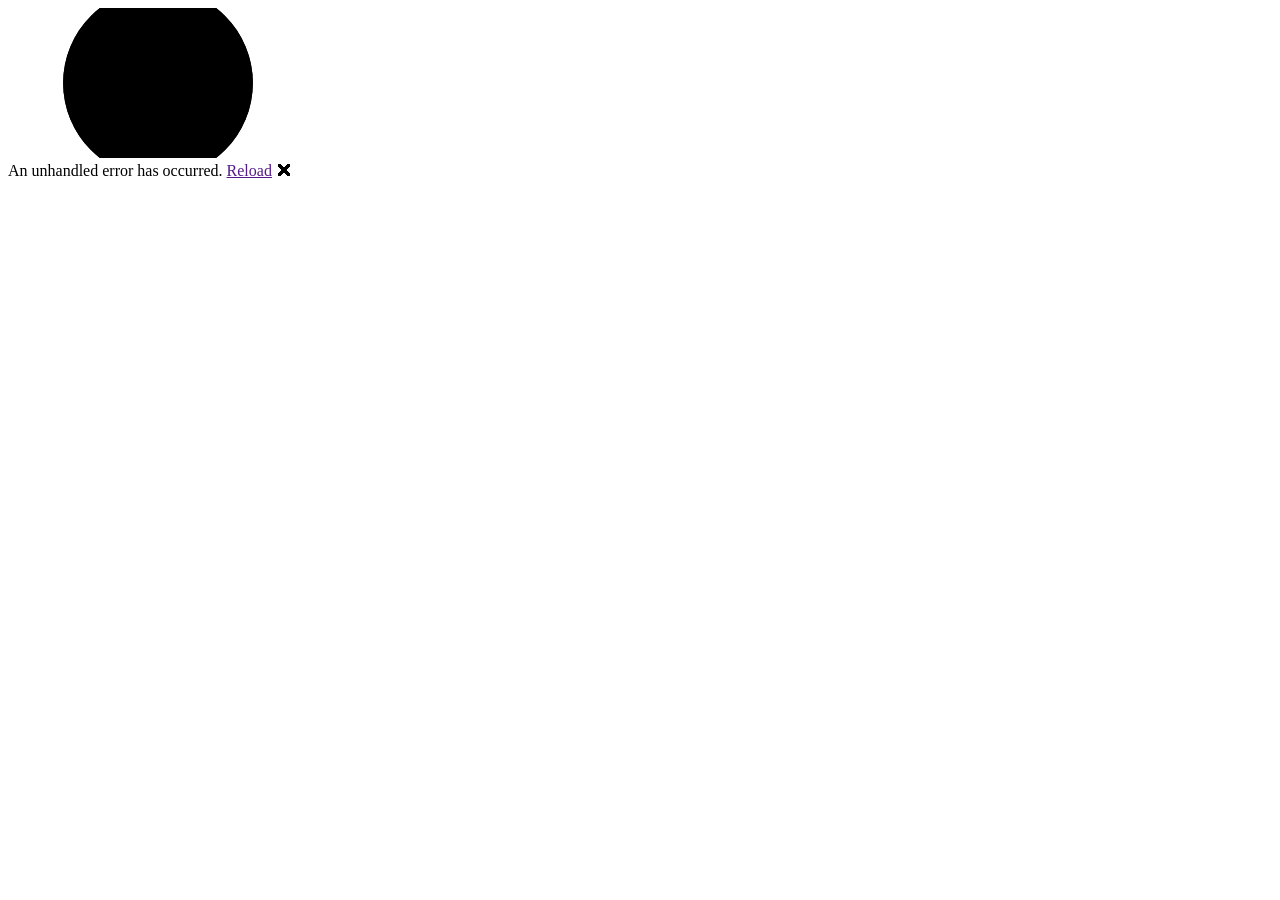
==== index.html @ 2ca9baeb "Clean Blazor deployment" ====
<!DOCTYPE html>
<html lang="en">

<head>
    <meta charset="utf-8" />
    <meta name="viewport" content="width=device-width, initial-scale=1.0, maximum-scale=1.0, user-scalable=no" />
    <title>ChristmasSurprise</title>
    <base href="/christmas-surprise/" />
    <link href="css/bootstrap/bootstrap.min.css" rel="stylesheet" />
    <link href="css/app.css" rel="stylesheet" />
    <link rel="icon" type="image/png" href="favicon.png" />
    <link href="ChristmasSurprise.styles.css" rel="stylesheet" />
    <link href="https://fonts.googleapis.com/css2?family=Great+Vibes&family=Montserrat:wght@300;400;700&display=swap"
        rel="stylesheet">
</head>

<body>
    <div id="app">
        <svg class="loading-progress">
            <circle r="40%" cx="50%" cy="50%" />
            <circle r="40%" cx="50%" cy="50%" />
        </svg>
        <div class="loading-progress-text"></div>
    </div>

    <div id="blazor-error-ui">
        An unhandled error has occurred.
        <a href="" class="reload">Reload</a>
        <a class="dismiss">🗙</a>
    </div>
    <script src="_framework/blazor.webassembly.js"></script>
    <script src="js/snow.js"></script>
    <script src="js/confetti.js"></script>
</body>

</html>
---- css/app.css ----
:root {
    --bg-color: #0b1026;
    --text-color: #ffffff;
    --accent-color: #FFD700;
    --glass-bg: rgba(255, 255, 255, 0.1);
    --glass-border: rgba(255, 255, 255, 0.2);
}

html,
body {
    font-family: 'Montserrat', sans-serif;
    background: radial-gradient(circle at top, #1a2342 0%, #0b1026 100%);
    color: var(--text-color);
    margin: 0;
    padding: 0;
    overflow-x: hidden;
    min-height: 100vh;
}

/* Elegant Golden Bokeh Effects */
body::before,
body::after {
    content: '';
    position: fixed;
    border-radius: 50%;
    background: radial-gradient(circle, rgba(255, 215, 0, 0.4) 0%, transparent 70%);
    animation: float 6s infinite ease-in-out;
    pointer-events: none;
    z-index: 1;
}

body::before {
    width: 150px;
    height: 150px;
    top: 10%;
    left: 5%;
    animation-delay: 0s;
}

body::after {
    width: 100px;
    height: 100px;
    top: 20%;
    right: 10%;
    animation-delay: 3s;
}

@keyframes float {

    0%,
    100% {
        transform: translateY(0) scale(1);
        opacity: 0.3;
    }

    50% {
        transform: translateY(-20px) scale(1.1);
        opacity: 0.6;
    }
}

h1,
h2,
h3,
h4,
h5,
h6 {
    font-family: 'Great Vibes', cursive;
    color: var(--accent-color);
}

a {
    color: var(--accent-color);
    text-decoration: none;
    transition: color 0.3s;
}

a:hover {
    color: #fff;
}

.glass-panel {
    background: var(--glass-bg);
    backdrop-filter: blur(10px);
    -webkit-backdrop-filter: blur(10px);
    border: 1px solid var(--glass-border);
    border-radius: 15px;
    padding: 2rem;
    box-shadow: 0 4px 30px rgba(0, 0, 0, 0.1);
}

/* Scrollbar */
::-webkit-scrollbar {
    width: 10px;
}

::-webkit-scrollbar-track {
    background: var(--bg-color);
}

::-webkit-scrollbar-thumb {
    background: var(--glass-border);
    border-radius: 5px;
}

::-webkit-scrollbar-thumb:hover {
    background: var(--accent-color);
}

#blazor-error-ui {
    background: #ffcccc;
    color: #333;
    bottom: 0;
    box-shadow: 0 -1px 2px rgba(0, 0, 0, 0.2);
    display: none;
    left: 0;
    padding: 0.6rem 1.25rem 0.7rem 1.25rem;
    position: fixed;
    width: 100%;
    z-index: 1000;
}

.loading-progress {
    position: relative;
    display: block;
    width: 8rem;
    height: 8rem;
    margin: 20vh auto 1rem auto;
}

.loading-progress circle {
    fill: none;
    stroke: var(--glass-border);
    stroke-width: 0.6rem;
    transform-origin: 50% 50%;
    transform: rotate(-90deg);
}

.loading-progress circle:last-child {
    stroke: var(--accent-color);
    stroke-dasharray: calc(3.141 * var(--blazor-load-percentage, 0%) * 0.8), 500%);
    transition: stroke-dasharray 0.05s ease-in-out;
}

.loading-progress-text {
    position: absolute;
    text-align: center;
    font-weight: bold;
    inset: calc(20vh + 3.25rem) 0 auto 0.2rem;
    color: var(--accent-color);
}

.loading-progress-text:after {
    content: var(--blazor-load-percentage-text, "Loading");
}

/* Timeline Animations */
@keyframes pathGlow {
    from {
        box-shadow:
            0 0 20px rgba(255, 215, 0, 0.8),
            0 0 40px rgba(255, 215, 0, 0.5),
            0 0 60px rgba(255, 215, 0, 0.3);
    }

    to {
        box-shadow:
            0 0 30px rgba(255, 215, 0, 1),
            0 0 60px rgba(255, 215, 0, 0.7),
            0 0 90px rgba(255, 215, 0, 0.5);
    }
}

@keyframes lampsFlicker {

    0%,
    100% {
        opacity: 0.8;
    }

    50% {
        opacity: 1;
    }
}
---- ChristmasSurprise.styles.css ----
/* /Shared/MainLayout.razor.rz.scp.css */
.page[b-cvc89kakkw] {
    position: relative;
    display: flex;
    flex-direction: column;
}

main[b-cvc89kakkw] {
    flex: 1;
}

.sidebar[b-cvc89kakkw] {
    background-image: linear-gradient(180deg, rgb(5, 39, 103) 0%, #3a0647 70%);
}

.top-row[b-cvc89kakkw] {
    background-color: #f7f7f7;
    border-bottom: 1px solid #d6d5d5;
    justify-content: flex-end;
    height: 3.5rem;
    display: flex;
    align-items: center;
}

    .top-row[b-cvc89kakkw]  a, .top-row[b-cvc89kakkw]  .btn-link {
        white-space: nowrap;
        margin-left: 1.5rem;
        text-decoration: none;
    }

    .top-row[b-cvc89kakkw]  a:hover, .top-row[b-cvc89kakkw]  .btn-link:hover {
        text-decoration: underline;
    }

    .top-row[b-cvc89kakkw]  a:first-child {
        overflow: hidden;
        text-overflow: ellipsis;
    }

@media (max-width: 640.98px) {
    .top-row:not(.auth)[b-cvc89kakkw] {
        display: none;
    }

    .top-row.auth[b-cvc89kakkw] {
        justify-content: space-between;
    }

    .top-row[b-cvc89kakkw]  a, .top-row[b-cvc89kakkw]  .btn-link {
        margin-left: 0;
    }
}

@media (min-width: 641px) {
    .page[b-cvc89kakkw] {
        flex-direction: row;
    }

    .sidebar[b-cvc89kakkw] {
        width: 250px;
        height: 100vh;
        position: sticky;
        top: 0;
    }

    .top-row[b-cvc89kakkw] {
        position: sticky;
        top: 0;
        z-index: 1;
    }

    .top-row.auth[b-cvc89kakkw]  a:first-child {
        flex: 1;
        text-align: right;
        width: 0;
    }

    .top-row[b-cvc89kakkw], article[b-cvc89kakkw] {
        padding-left: 2rem !important;
        padding-right: 1.5rem !important;
    }
}
/* /Shared/NavMenu.razor.rz.scp.css */
.navbar-toggler[b-9xy5wpb96s] {
    background-color: rgba(255, 255, 255, 0.1);
}

.top-row[b-9xy5wpb96s] {
    height: 3.5rem;
    background-color: rgba(0,0,0,0.4);
}

.navbar-brand[b-9xy5wpb96s] {
    font-size: 1.1rem;
}

.oi[b-9xy5wpb96s] {
    width: 2rem;
    font-size: 1.1rem;
    vertical-align: text-top;
    top: -2px;
}

.nav-item[b-9xy5wpb96s] {
    font-size: 0.9rem;
    padding-bottom: 0.5rem;
}

    .nav-item:first-of-type[b-9xy5wpb96s] {
        padding-top: 1rem;
    }

    .nav-item:last-of-type[b-9xy5wpb96s] {
        padding-bottom: 1rem;
    }

    .nav-item[b-9xy5wpb96s]  a {
        color: #d7d7d7;
        border-radius: 4px;
        height: 3rem;
        display: flex;
        align-items: center;
        line-height: 3rem;
    }

.nav-item[b-9xy5wpb96s]  a.active {
    background-color: rgba(255,255,255,0.25);
    color: white;
}

.nav-item[b-9xy5wpb96s]  a:hover {
    background-color: rgba(255,255,255,0.1);
    color: white;
}

@media (min-width: 641px) {
    .navbar-toggler[b-9xy5wpb96s] {
        display: none;
    }

    .collapse[b-9xy5wpb96s] {
        /* Never collapse the sidebar for wide screens */
        display: block;
    }
    
    .nav-scrollable[b-9xy5wpb96s] {
        /* Allow sidebar to scroll for tall menus */
        height: calc(100vh - 3.5rem);
        overflow-y: auto;
    }
}
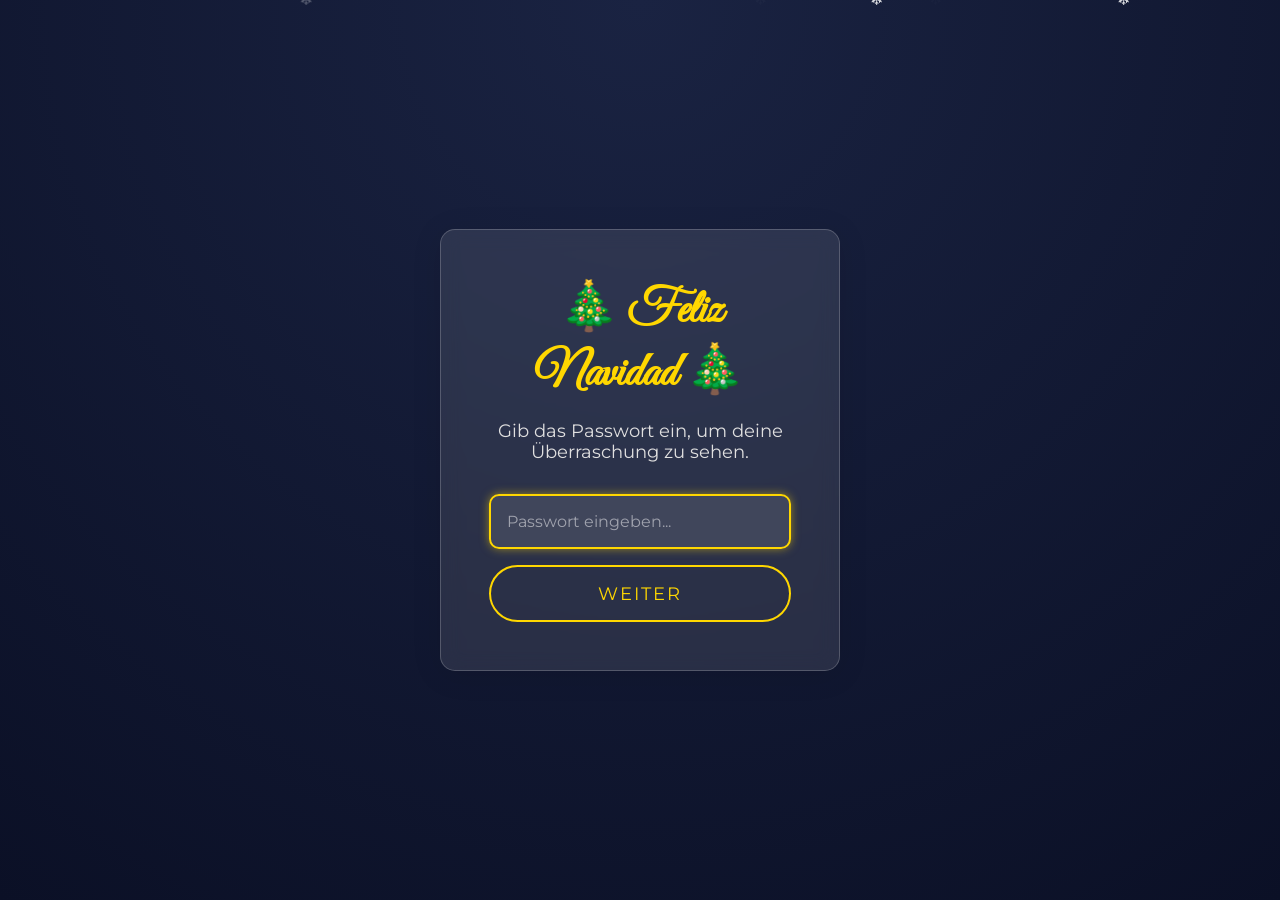
==== commit 0cf45de5: "Add password protection" ====
--- a/index.html
+++ b/index.html
@@ -1,36 +1,182 @@
 <!DOCTYPE html>
-<html lang="en">
+<html lang="de">
+<head>
+    <meta charset="UTF-8">
+    <meta name="viewport" content="width=device-width, initial-scale=1.0">
+    <title>Feliz Navidad 🎄</title>
+    <style>
+        * {
+            margin: 0;
+            padding: 0;
+            box-sizing: border-box;
+        }
 
-<head>
-    <meta charset="utf-8" />
-    <meta name="viewport" content="width=device-width, initial-scale=1.0, maximum-scale=1.0, user-scalable=no" />
-    <title>ChristmasSurprise</title>
-    <base href="/christmas-surprise/" />
-    <link href="css/bootstrap/bootstrap.min.css" rel="stylesheet" />
-    <link href="css/app.css" rel="stylesheet" />
-    <link rel="icon" type="image/png" href="favicon.png" />
-    <link href="ChristmasSurprise.styles.css" rel="stylesheet" />
-    <link href="https://fonts.googleapis.com/css2?family=Great+Vibes&family=Montserrat:wght@300;400;700&display=swap"
-        rel="stylesheet">
+        body {
+            font-family: 'Montserrat', sans-serif;
+            background: radial-gradient(circle at top, #1a2342 0%, #0b1026 100%);
+            color: white;
+            min-height: 100vh;
+            display: flex;
+            justify-content: center;
+            align-items: center;
+            overflow: hidden;
+        }
+
+        .login-container {
+            text-align: center;
+            background: rgba(255, 255, 255, 0.1);
+            backdrop-filter: blur(10px);
+            border: 1px solid rgba(255, 255, 255, 0.2);
+            border-radius: 15px;
+            padding: 3rem;
+            box-shadow: 0 4px 30px rgba(0, 0, 0, 0.1);
+            max-width: 400px;
+            width: 90%;
+            z-index: 10;
+        }
+
+        h1 {
+            font-family: 'Great Vibes', cursive;
+            font-size: 3rem;
+            color: #FFD700;
+            margin-bottom: 1rem;
+        }
+
+        p {
+            margin-bottom: 2rem;
+            font-size: 1.1rem;
+            color: #e0e0e0;
+        }
+
+        input {
+            width: 100%;
+            padding: 1rem;
+            font-size: 1rem;
+            border: 2px solid #FFD700;
+            border-radius: 10px;
+            background: rgba(255, 255, 255, 0.1);
+            color: white;
+            margin-bottom: 1rem;
+            font-family: 'Montserrat', sans-serif;
+        }
+
+        input::placeholder {
+            color: rgba(255, 255, 255, 0.5);
+        }
+
+        input:focus {
+            outline: none;
+            border-color: #FFD700;
+            box-shadow: 0 0 10px rgba(255, 215, 0, 0.5);
+        }
+
+        button {
+            width: 100%;
+            padding: 1rem;
+            font-size: 1.1rem;
+            background: transparent;
+            border: 2px solid #FFD700;
+            color: #FFD700;
+            border-radius: 50px;
+            cursor: pointer;
+            transition: all 0.3s ease;
+            font-family: 'Montserrat', sans-serif;
+            text-transform: uppercase;
+            letter-spacing: 2px;
+        }
+
+        button:hover {
+            background: #FFD700;
+            color: #0b1026;
+            box-shadow: 0 0 20px rgba(255, 215, 0, 0.5);
+        }
+
+        .error {
+            color: #ff6b6b;
+            margin-top: 1rem;
+            display: none;
+            animation: shake 0.5s;
+        }
+
+        @keyframes shake {
+            0%, 100% { transform: translateX(0); }
+            25% { transform: translateX(-10px); }
+            75% { transform: translateX(10px); }
+        }
+
+        .snowflake {
+            position: fixed;
+            top: -10px;
+            color: white;
+            font-size: 1em;
+            animation: fall linear infinite;
+            z-index: 1;
+        }
+
+        @keyframes fall {
+            to {
+                transform: translateY(100vh);
+            }
+        }
+    </style>
+    <link href="https://fonts.googleapis.com/css2?family=Great+Vibes&family=Montserrat:wght@300;400;700&display=swap" rel="stylesheet">
 </head>
-
 <body>
-    <div id="app">
-        <svg class="loading-progress">
-            <circle r="40%" cx="50%" cy="50%" />
-            <circle r="40%" cx="50%" cy="50%" />
-        </svg>
-        <div class="loading-progress-text"></div>
+    <div class="login-container">
+        <h1>🎄 Feliz Navidad 🎄</h1>
+        <p>Gib das Passwort ein, um deine Überraschung zu sehen.</p>
+        <input type="password" id="passwordInput" placeholder="Passwort eingeben..." autofocus>
+        <button onclick="checkPassword()">Weiter</button>
+        <p class="error" id="errorMsg">❌ Falsches Passwort!</p>
     </div>
 
-    <div id="blazor-error-ui">
-        An unhandled error has occurred.
-        <a href="" class="reload">Reload</a>
-        <a class="dismiss">🗙</a>
-    </div>
-    <script src="_framework/blazor.webassembly.js"></script>
-    <script src="js/snow.js"></script>
-    <script src="js/confetti.js"></script>
+    <script>
+        const correctPassword = "#Weinachts-Karte2025";
+
+        function checkPassword() {
+            const input = document.getElementById('passwordInput').value;
+            const errorMsg = document.getElementById('errorMsg');
+            
+            if (input === correctPassword) {
+                // Store auth in sessionStorage
+                sessionStorage.setItem('authenticated', 'true');
+                // Redirect to main app
+                window.location.href = 'main.html';
+            } else {
+                errorMsg.style.display = 'block';
+                document.getElementById('passwordInput').value = '';
+                setTimeout(() => {
+                    errorMsg.style.display = 'none';
+                }, 3000);
+            }
+        }
+
+        // Check if already authenticated
+        if (sessionStorage.getItem('authenticated') === 'true') {
+            window.location.href = 'main.html';
+        }
+
+        // Enter key support
+        document.getElementById('passwordInput').addEventListener('keypress', function(e) {
+            if (e.key === 'Enter') {
+                checkPassword();
+            }
+        });
+
+        // Snowflakes
+        function createSnowflake() {
+            const snowflake = document.createElement('div');
+            snowflake.classList.add('snowflake');
+            snowflake.innerHTML = '❄';
+            snowflake.style.left = Math.random() * 100 + 'vw';
+            snowflake.style.animationDuration = Math.random() * 3 + 2 + 's';
+            snowflake.style.opacity = Math.random();
+            document.body.appendChild(snowflake);
+
+            setTimeout(() => snowflake.remove(), 5000);
+        }
+
+        setInterval(createSnowflake, 200);
+    </script>
 </body>
-
-</html>+</html>
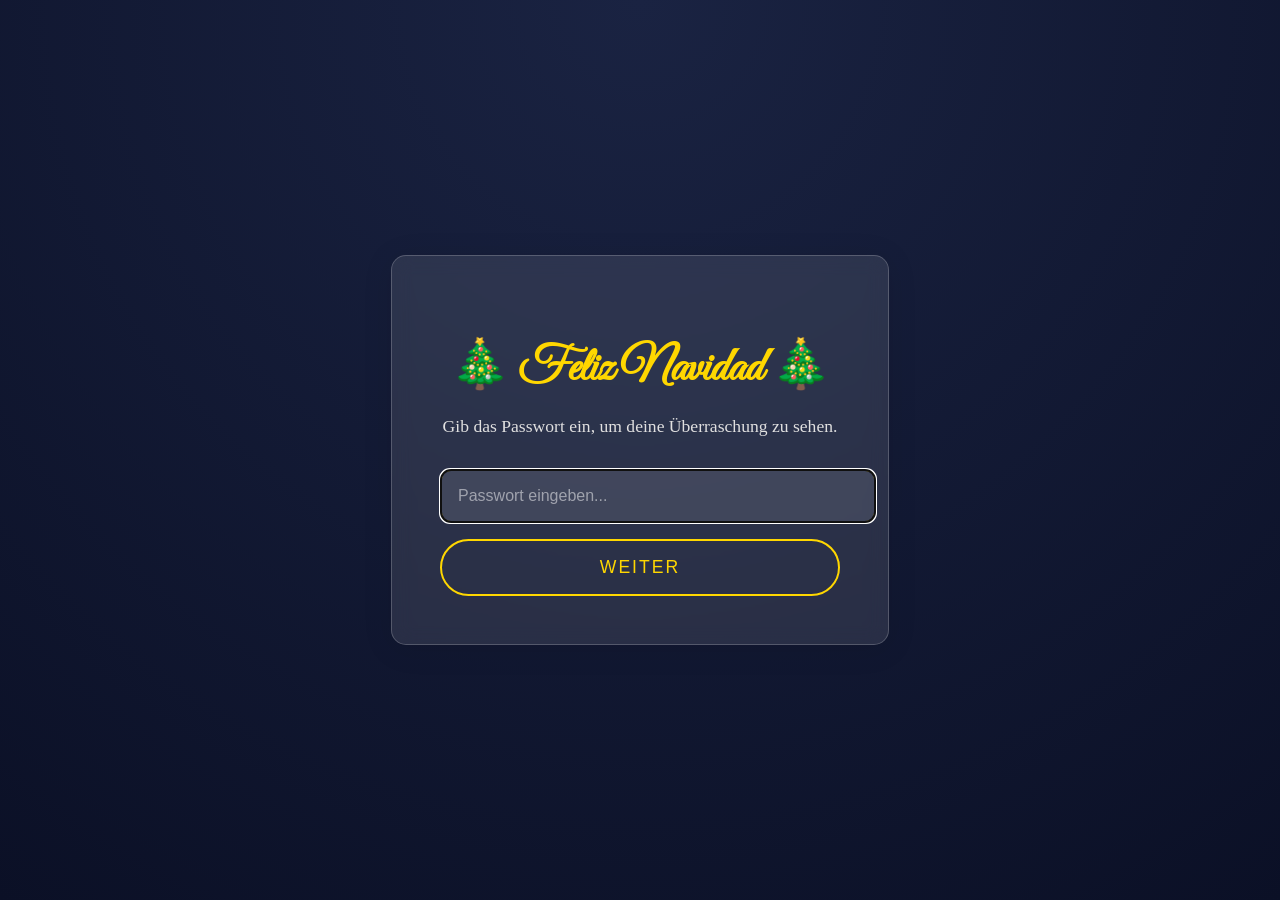
==== commit 340d2172: "Integrated password protection into index.html" ====
--- a/index.html
+++ b/index.html
@@ -1,25 +1,31 @@
 <!DOCTYPE html>
 <html lang="de">
 <head>
-    <meta charset="UTF-8">
-    <meta name="viewport" content="width=device-width, initial-scale=1.0">
+    <meta charset="utf-8" />
+    <meta name="viewport" content="width=device-width, initial-scale=1.0, maximum-scale=1.0, user-scalable=no" />
     <title>Feliz Navidad 🎄</title>
+    <base href="/christmas-surprise/" />
+    <link href="css/bootstrap/bootstrap.min.css" rel="stylesheet" />
+    <link href="css/app.css" rel="stylesheet" />
+    <link rel="icon" type="image/png" href="favicon.png" />
+    <link href="ChristmasSurprise.styles.css" rel="stylesheet" />
+    <link href="https://fonts.googleapis.com/css2?family=Great+Vibes&family=Montserrat:wght@300;400;700&display=swap" rel="stylesheet">
     <style>
-        * {
-            margin: 0;
-            padding: 0;
-            box-sizing: border-box;
-        }
-
-        body {
-            font-family: 'Montserrat', sans-serif;
+        .password-overlay {
+            position: fixed;
+            top: 0;
+            left: 0;
+            width: 100%;
+            height: 100%;
             background: radial-gradient(circle at top, #1a2342 0%, #0b1026 100%);
-            color: white;
-            min-height: 100vh;
             display: flex;
             justify-content: center;
             align-items: center;
-            overflow: hidden;
+            z-index: 10000;
+        }
+
+        .password-overlay.hidden {
+            display: none;
         }
 
         .login-container {
@@ -32,23 +38,22 @@
             box-shadow: 0 4px 30px rgba(0, 0, 0, 0.1);
             max-width: 400px;
             width: 90%;
-            z-index: 10;
         }
 
-        h1 {
+        .login-container h1 {
             font-family: 'Great Vibes', cursive;
             font-size: 3rem;
             color: #FFD700;
             margin-bottom: 1rem;
         }
 
-        p {
+        .login-container p {
             margin-bottom: 2rem;
             font-size: 1.1rem;
             color: #e0e0e0;
         }
 
-        input {
+        .login-container input {
             width: 100%;
             padding: 1rem;
             font-size: 1rem;
@@ -57,20 +62,13 @@
             background: rgba(255, 255, 255, 0.1);
             color: white;
             margin-bottom: 1rem;
-            font-family: 'Montserrat', sans-serif;
         }
 
-        input::placeholder {
+        .login-container input::placeholder {
             color: rgba(255, 255, 255, 0.5);
         }
 
-        input:focus {
-            outline: none;
-            border-color: #FFD700;
-            box-shadow: 0 0 10px rgba(255, 215, 0, 0.5);
-        }
-
-        button {
+        .login-container button {
             width: 100%;
             padding: 1rem;
             font-size: 1.1rem;
@@ -80,12 +78,11 @@
             border-radius: 50px;
             cursor: pointer;
             transition: all 0.3s ease;
-            font-family: 'Montserrat', sans-serif;
             text-transform: uppercase;
             letter-spacing: 2px;
         }
 
-        button:hover {
+        .login-container button:hover {
             background: #FFD700;
             color: #0b1026;
             box-shadow: 0 0 20px rgba(255, 215, 0, 0.5);
@@ -95,13 +92,6 @@
             color: #ff6b6b;
             margin-top: 1rem;
             display: none;
-            animation: shake 0.5s;
-        }
-
-        @keyframes shake {
-            0%, 100% { transform: translateX(0); }
-            25% { transform: translateX(-10px); }
-            75% { transform: translateX(10px); }
         }
 
         .snowflake {
@@ -110,24 +100,39 @@
             color: white;
             font-size: 1em;
             animation: fall linear infinite;
-            z-index: 1;
+            z-index: 9999;
         }
 
         @keyframes fall {
-            to {
-                transform: translateY(100vh);
-            }
+            to { transform: translateY(100vh); }
         }
     </style>
-    <link href="https://fonts.googleapis.com/css2?family=Great+Vibes&family=Montserrat:wght@300;400;700&display=swap" rel="stylesheet">
 </head>
 <body>
-    <div class="login-container">
-        <h1>🎄 Feliz Navidad 🎄</h1>
-        <p>Gib das Passwort ein, um deine Überraschung zu sehen.</p>
-        <input type="password" id="passwordInput" placeholder="Passwort eingeben..." autofocus>
-        <button onclick="checkPassword()">Weiter</button>
-        <p class="error" id="errorMsg">❌ Falsches Passwort!</p>
+    <!-- Password Overlay -->
+    <div class="password-overlay" id="passwordOverlay">
+        <div class="login-container">
+            <h1>🎄 Feliz Navidad 🎄</h1>
+            <p>Gib das Passwort ein, um deine Überraschung zu sehen.</p>
+            <input type="password" id="passwordInput" placeholder="Passwort eingeben..." autofocus>
+            <button onclick="checkPassword()">Weiter</button>
+            <p class="error" id="errorMsg">❌ Falsches Passwort!</p>
+        </div>
+    </div>
+
+    <!-- Blazor App -->
+    <div id="app">
+        <svg class="loading-progress">
+            <circle r="40%" cx="50%" cy="50%" />
+            <circle r="40%" cx="50%" cy="50%" />
+        </svg>
+        <div class="loading-progress-text"></div>
+    </div>
+
+    <div id="blazor-error-ui">
+        An unhandled error has occurred.
+        <a href="" class="reload">Reload</a>
+        <a class="dismiss">🗙</a>
     </div>
 
     <script>
@@ -138,29 +143,40 @@
             const errorMsg = document.getElementById('errorMsg');
             
             if (input === correctPassword) {
-                // Store auth in sessionStorage
                 sessionStorage.setItem('authenticated', 'true');
-                // Redirect to main app
-                window.location.href = 'main.html';
+                document.getElementById('passwordOverlay').classList.add('hidden');
+                loadBlazor();
             } else {
                 errorMsg.style.display = 'block';
                 document.getElementById('passwordInput').value = '';
-                setTimeout(() => {
-                    errorMsg.style.display = 'none';
-                }, 3000);
+                setTimeout(() => errorMsg.style.display = 'none', 3000);
             }
+        }
+
+        function loadBlazor() {
+            // Load Blazor scripts
+            const script1 = document.createElement('script');
+            script1.src = '_framework/blazor.webassembly.js';
+            document.body.appendChild(script1);
+
+            const script2 = document.createElement('script');
+            script2.src = 'js/snow.js';
+            document.body.appendChild(script2);
+
+            const script3 = document.createElement('script');
+            script3.src = 'js/confetti.js';
+            document.body.appendChild(script3);
         }
 
         // Check if already authenticated
         if (sessionStorage.getItem('authenticated') === 'true') {
-            window.location.href = 'main.html';
+            document.getElementById('passwordOverlay').classList.add('hidden');
+            loadBlazor();
         }
 
-        // Enter key support
-        document.getElementById('passwordInput').addEventListener('keypress', function(e) {
-            if (e.key === 'Enter') {
-                checkPassword();
-            }
+        // Enter key
+        document.getElementById('passwordInput')?.addEventListener('keypress', function(e) {
+            if (e.key === 'Enter') checkPassword();
         });
 
         // Snowflakes
@@ -172,10 +188,8 @@
             snowflake.style.animationDuration = Math.random() * 3 + 2 + 's';
             snowflake.style.opacity = Math.random();
             document.body.appendChild(snowflake);
-
             setTimeout(() => snowflake.remove(), 5000);
         }
-
         setInterval(createSnowflake, 200);
     </script>
 </body>
--- a/css/app.css
+++ b/css/app.css
@@ -0,0 +1,184 @@
+:root {
+    --bg-color: #0b1026;
+    --text-color: #ffffff;
+    --accent-color: #FFD700;
+    --glass-bg: rgba(255, 255, 255, 0.1);
+    --glass-border: rgba(255, 255, 255, 0.2);
+}
+
+html,
+body {
+    font-family: 'Montserrat', sans-serif;
+    background: radial-gradient(circle at top, #1a2342 0%, #0b1026 100%);
+    color: var(--text-color);
+    margin: 0;
+    padding: 0;
+    overflow-x: hidden;
+    min-height: 100vh;
+}
+
+/* Elegant Golden Bokeh Effects */
+body::before,
+body::after {
+    content: '';
+    position: fixed;
+    border-radius: 50%;
+    background: radial-gradient(circle, rgba(255, 215, 0, 0.4) 0%, transparent 70%);
+    animation: float 6s infinite ease-in-out;
+    pointer-events: none;
+    z-index: 1;
+}
+
+body::before {
+    width: 150px;
+    height: 150px;
+    top: 10%;
+    left: 5%;
+    animation-delay: 0s;
+}
+
+body::after {
+    width: 100px;
+    height: 100px;
+    top: 20%;
+    right: 10%;
+    animation-delay: 3s;
+}
+
+@keyframes float {
+
+    0%,
+    100% {
+        transform: translateY(0) scale(1);
+        opacity: 0.3;
+    }
+
+    50% {
+        transform: translateY(-20px) scale(1.1);
+        opacity: 0.6;
+    }
+}
+
+h1,
+h2,
+h3,
+h4,
+h5,
+h6 {
+    font-family: 'Great Vibes', cursive;
+    color: var(--accent-color);
+}
+
+a {
+    color: var(--accent-color);
+    text-decoration: none;
+    transition: color 0.3s;
+}
+
+a:hover {
+    color: #fff;
+}
+
+.glass-panel {
+    background: var(--glass-bg);
+    backdrop-filter: blur(10px);
+    -webkit-backdrop-filter: blur(10px);
+    border: 1px solid var(--glass-border);
+    border-radius: 15px;
+    padding: 2rem;
+    box-shadow: 0 4px 30px rgba(0, 0, 0, 0.1);
+}
+
+/* Scrollbar */
+::-webkit-scrollbar {
+    width: 10px;
+}
+
+::-webkit-scrollbar-track {
+    background: var(--bg-color);
+}
+
+::-webkit-scrollbar-thumb {
+    background: var(--glass-border);
+    border-radius: 5px;
+}
+
+::-webkit-scrollbar-thumb:hover {
+    background: var(--accent-color);
+}
+
+#blazor-error-ui {
+    background: #ffcccc;
+    color: #333;
+    bottom: 0;
+    box-shadow: 0 -1px 2px rgba(0, 0, 0, 0.2);
+    display: none;
+    left: 0;
+    padding: 0.6rem 1.25rem 0.7rem 1.25rem;
+    position: fixed;
+    width: 100%;
+    z-index: 1000;
+}
+
+.loading-progress {
+    position: relative;
+    display: block;
+    width: 8rem;
+    height: 8rem;
+    margin: 20vh auto 1rem auto;
+}
+
+.loading-progress circle {
+    fill: none;
+    stroke: var(--glass-border);
+    stroke-width: 0.6rem;
+    transform-origin: 50% 50%;
+    transform: rotate(-90deg);
+}
+
+.loading-progress circle:last-child {
+    stroke: var(--accent-color);
+    stroke-dasharray: calc(3.141 * var(--blazor-load-percentage, 0%) * 0.8), 500%);
+    transition: stroke-dasharray 0.05s ease-in-out;
+}
+
+.loading-progress-text {
+    position: absolute;
+    text-align: center;
+    font-weight: bold;
+    inset: calc(20vh + 3.25rem) 0 auto 0.2rem;
+    color: var(--accent-color);
+}
+
+.loading-progress-text:after {
+    content: var(--blazor-load-percentage-text, "Loading");
+}
+
+/* Timeline Animations */
+@keyframes pathGlow {
+    from {
+        box-shadow:
+            0 0 20px rgba(255, 215, 0, 0.8),
+            0 0 40px rgba(255, 215, 0, 0.5),
+            0 0 60px rgba(255, 215, 0, 0.3);
+    }
+
+    to {
+        box-shadow:
+            0 0 30px rgba(255, 215, 0, 1),
+            0 0 60px rgba(255, 215, 0, 0.7),
+            0 0 90px rgba(255, 215, 0, 0.5);
+    }
+}
+
+@keyframes lampsFlicker {
+
+    0%,
+    100% {
+        opacity: 0.8;
+    }
+
+    50% {
+        opacity: 1;
+    }
+}
--- a/ChristmasSurprise.styles.css
+++ b/ChristmasSurprise.styles.css
@@ -0,0 +1,151 @@
+/* /Shared/MainLayout.razor.rz.scp.css */
+.page[b-cvc89kakkw] {
+    position: relative;
+    display: flex;
+    flex-direction: column;
+}
+
+main[b-cvc89kakkw] {
+    flex: 1;
+}
+
+.sidebar[b-cvc89kakkw] {
+    background-image: linear-gradient(180deg, rgb(5, 39, 103) 0%, #3a0647 70%);
+}
+
+.top-row[b-cvc89kakkw] {
+    background-color: #f7f7f7;
+    border-bottom: 1px solid #d6d5d5;
+    justify-content: flex-end;
+    height: 3.5rem;
+    display: flex;
+    align-items: center;
+}
+
+    .top-row[b-cvc89kakkw]  a, .top-row[b-cvc89kakkw]  .btn-link {
+        white-space: nowrap;
+        margin-left: 1.5rem;
+        text-decoration: none;
+    }
+
+    .top-row[b-cvc89kakkw]  a:hover, .top-row[b-cvc89kakkw]  .btn-link:hover {
+        text-decoration: underline;
+    }
+
+    .top-row[b-cvc89kakkw]  a:first-child {
+        overflow: hidden;
+        text-overflow: ellipsis;
+    }
+
+@media (max-width: 640.98px) {
+    .top-row:not(.auth)[b-cvc89kakkw] {
+        display: none;
+    }
+
+    .top-row.auth[b-cvc89kakkw] {
+        justify-content: space-between;
+    }
+
+    .top-row[b-cvc89kakkw]  a, .top-row[b-cvc89kakkw]  .btn-link {
+        margin-left: 0;
+    }
+}
+
+@media (min-width: 641px) {
+    .page[b-cvc89kakkw] {
+        flex-direction: row;
+    }
+
+    .sidebar[b-cvc89kakkw] {
+        width: 250px;
+        height: 100vh;
+        position: sticky;
+        top: 0;
+    }
+
+    .top-row[b-cvc89kakkw] {
+        position: sticky;
+        top: 0;
+        z-index: 1;
+    }
+
+    .top-row.auth[b-cvc89kakkw]  a:first-child {
+        flex: 1;
+        text-align: right;
+        width: 0;
+    }
+
+    .top-row[b-cvc89kakkw], article[b-cvc89kakkw] {
+        padding-left: 2rem !important;
+        padding-right: 1.5rem !important;
+    }
+}
+/* /Shared/NavMenu.razor.rz.scp.css */
+.navbar-toggler[b-9xy5wpb96s] {
+    background-color: rgba(255, 255, 255, 0.1);
+}
+
+.top-row[b-9xy5wpb96s] {
+    height: 3.5rem;
+    background-color: rgba(0,0,0,0.4);
+}
+
+.navbar-brand[b-9xy5wpb96s] {
+    font-size: 1.1rem;
+}
+
+.oi[b-9xy5wpb96s] {
+    width: 2rem;
+    font-size: 1.1rem;
+    vertical-align: text-top;
+    top: -2px;
+}
+
+.nav-item[b-9xy5wpb96s] {
+    font-size: 0.9rem;
+    padding-bottom: 0.5rem;
+}
+
+    .nav-item:first-of-type[b-9xy5wpb96s] {
+        padding-top: 1rem;
+    }
+
+    .nav-item:last-of-type[b-9xy5wpb96s] {
+        padding-bottom: 1rem;
+    }
+
+    .nav-item[b-9xy5wpb96s]  a {
+        color: #d7d7d7;
+        border-radius: 4px;
+        height: 3rem;
+        display: flex;
+        align-items: center;
+        line-height: 3rem;
+    }
+
+.nav-item[b-9xy5wpb96s]  a.active {
+    background-color: rgba(255,255,255,0.25);
+    color: white;
+}
+
+.nav-item[b-9xy5wpb96s]  a:hover {
+    background-color: rgba(255,255,255,0.1);
+    color: white;
+}
+
+@media (min-width: 641px) {
+    .navbar-toggler[b-9xy5wpb96s] {
+        display: none;
+    }
+
+    .collapse[b-9xy5wpb96s] {
+        /* Never collapse the sidebar for wide screens */
+        display: block;
+    }
+    
+    .nav-scrollable[b-9xy5wpb96s] {
+        /* Allow sidebar to scroll for tall menus */
+        height: calc(100vh - 3.5rem);
+        overflow-y: auto;
+    }
+}
